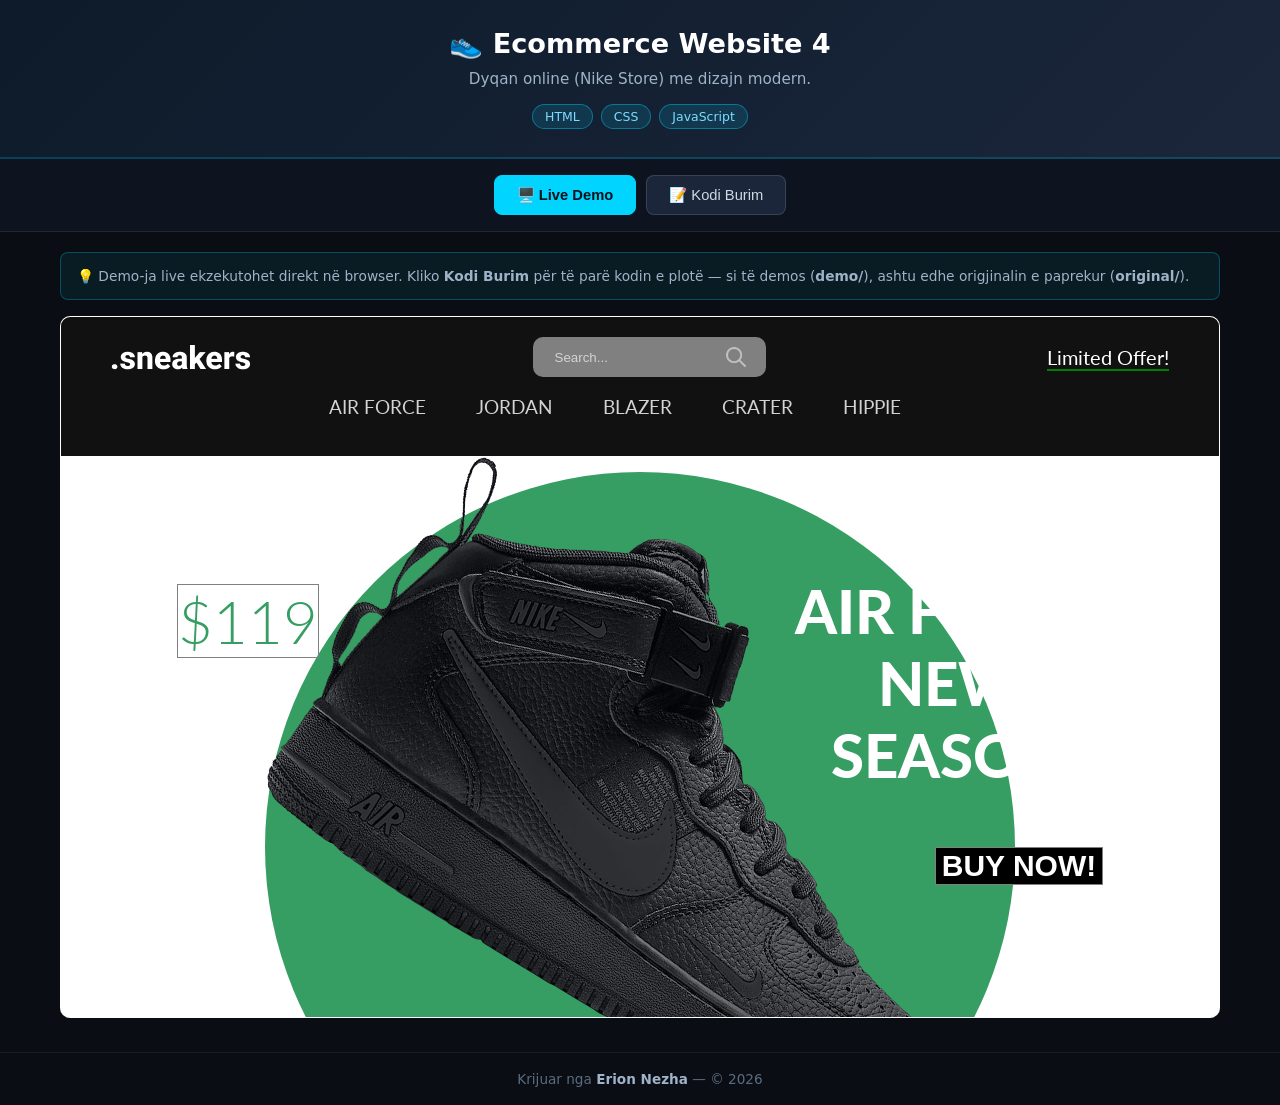
==== index.html @ 070c6742 "Publish web demo + source code" ====
<!-- Created by Erion Nezha — © 2026 All rights reserved -->
<!DOCTYPE html>
<html lang="sq">
<head>
<meta charset="UTF-8">
<meta name="viewport" content="width=device-width, initial-scale=1.0">
<title>Ecommerce Website 4 — Erion Nezha</title>
<style>
*{box-sizing:border-box;margin:0;padding:0}
body{background:#0a0e14;color:#e6e6e6;font-family:'Segoe UI',system-ui,sans-serif;min-height:100vh;display:flex;flex-direction:column}
header.top{background:linear-gradient(135deg,#0d1b2a,#1b263b);padding:28px 20px;text-align:center;border-bottom:2px solid #00d4ff33}
header.top h1{font-size:1.7rem;color:#fff;margin-bottom:8px}
header.top p{color:#9fb3c8;max-width:760px;margin:0 auto 12px;line-height:1.55;font-size:.95rem}
.badges{display:flex;gap:8px;justify-content:center;flex-wrap:wrap}
.badge{background:#00d4ff22;border:1px solid #00d4ff66;color:#7fdbff;padding:4px 12px;border-radius:20px;font-size:.78rem}
.tabs{display:flex;gap:10px;justify-content:center;padding:16px;background:#0d1420;border-bottom:1px solid #ffffff14}
.tabs button{background:#1b263b;color:#cfd8e3;border:1px solid #ffffff22;padding:10px 22px;border-radius:8px;cursor:pointer;font-size:.92rem;transition:.2s}
.tabs button.active,.tabs button:hover{background:#00d4ff;color:#04121a;border-color:#00d4ff;font-weight:600}
main{flex:1;padding:20px;max-width:1200px;width:100%;margin:0 auto}
.panel{display:none}
.panel.active{display:block}
iframe.demo{width:100%;height:78vh;border:1px solid #ffffff22;border-radius:10px;background:#fff}
.codewrap{display:flex;gap:0;border:1px solid #ffffff22;border-radius:10px;overflow:hidden;height:78vh;background:#0d1117}
.tree{width:250px;min-width:200px;background:#0d1420;border-right:1px solid #ffffff14;overflow-y:auto;padding:12px;font-size:.82rem}
.tree .tfile{padding:5px 8px;border-radius:5px;cursor:pointer;color:#9fb3c8;white-space:nowrap;overflow:hidden;text-overflow:ellipsis}
.tree .tfile:hover{background:#ffffff10;color:#fff}
.tree .tfile.active{background:#00d4ff26;color:#7fdbff}
.tree .tdir{color:#5c6b7f;font-weight:600;margin-top:8px;font-size:.75rem;text-transform:uppercase;letter-spacing:.5px}
.codeview{flex:1;overflow:auto;padding:0;position:relative}
.codeview pre{padding:16px;font-family:'Consolas','Fira Code',monospace;font-size:.82rem;line-height:1.6;color:#d6deeb;white-space:pre}
.codeview .lineno{color:#4a5568;user-select:none;margin-right:12px;display:inline-block;width:32px;text-align:right}
.cbar{display:flex;gap:8px;align-items:center;padding:10px 14px;background:#0d1420;border-bottom:1px solid #ffffff14;font-size:.82rem;color:#9fb3c8;overflow-x:auto}
footer{text-align:center;padding:18px;color:#5c6b7f;font-size:.85rem;border-top:1px solid #ffffff10;margin-top:10px}
footer strong{color:#9fb3c8}
.note{background:#00d4ff12;border:1px solid #00d4ff44;border-radius:8px;padding:12px 16px;margin-bottom:16px;font-size:.86rem;color:#9fb3c8;line-height:1.6}
.kw{color:#ff7edb}.st{color:#ffd75c}.cm{color:#5c6b7f;font-style:italic}.fn{color:#7fdbff}.nm{color:#f78c6c}
@media(max-width:860px){.codewrap{flex-direction:column}.tree{width:100%;max-height:150px;border-right:none;border-bottom:1px solid #ffffff14}}
</style>
</head>
<body>
<header class="top">
<h1>👟 Ecommerce Website 4</h1>
<p>Dyqan online (Nike Store) me dizajn modern.</p>
<div class="badges"><span class="badge">HTML</span><span class="badge">CSS</span><span class="badge">JavaScript</span></div>
</header>
<div class="tabs">
<button class="active" onclick="show('demo',this)">🖥️ Live Demo</button>
<button onclick="show('code',this)">📝 Kodi Burim</button>
</div>
<main>
<div class="note">💡 Demo-ja live ekzekutohet direkt në browser. Kliko <strong>Kodi Burim</strong> për të parë kodin e plotë — si të demos (<strong>demo/</strong>), ashtu edhe origjinalin e paprekur (<strong>original/</strong>).</div>
<div id="p-demo" class="panel active"><iframe class="demo" src="demo/site E-commerce/index.html" title="Live demo"></iframe></div>
<div id="p-code" class="panel"><div class="codewrap">
<aside class="tree" id="tree"></aside>
<div class="codeview"><div class="cbar" id="cbar"></div><div id="codebox"><pre></pre></div></div>
</div></div>
</main>
<footer>Krijuar nga <strong>Erion Nezha</strong> — © 2026</footer>
<script>
const TREE={"dirs":[{"name":"demo","dirs":[{"name":"site E-commerce","dirs":[{"name":"img","dirs":[],"files":["air.png","air2.png","blazer.png","blazer2.png","contact.png","crater.png","crater2.png","facebook.png","gift.png","hippie.png","hippie2.png","instagram.png","jordan.png","jordan2.png","master.png","return.png","search.png","shipping.png","sneakers.png","twitter.png","visa.png","whatsapp.png"]}],"files":["app.js","index.html","info.txt","style.css"]}],"files":[]},{"name":"original","dirs":[{"name":"site E-commerce","dirs":[{"name":"site E-commerce","dirs":[{"name":"img","dirs":[],"files":["air.png","air2.png","blazer.png","blazer2.png","contact.png","crater.png","crater2.png","facebook.png","gift.png","hippie.png","hippie2.png","instagram.png","jordan.png","jordan2.png","master.png","return.png","search.png","shipping.png","sneakers.png","twitter.png","visa.png","whatsapp.png"]}],"files":["app.js","index.html","info.txt","style.css"]}],"files":[]}],"files":[]}],"files":[]};
function show(id,btn){document.querySelectorAll('.panel').forEach(p=>p.classList.remove('active'));document.getElementById('p-'+id).classList.add('active');document.querySelectorAll('.tabs button').forEach(b=>b.classList.remove('active'));btn.classList.add('active');}
const BINRE=/\.(png|jpe?g|gif|svg|ico|exe|class|o|jar|dat|ogg|mp3|wav|ttf|woff2?|eot|pdf|zip|rar|db|sqlite)$/i;
function escAttr(s){return s.replace(/&/g,'&amp;').replace(/"/g,'&quot;').replace(/</g,'&lt;');}
function buildTree(){
  const t=document.getElementById('tree');let html='';
  const walk=(node,prefix)=>{node.dirs.forEach(d=>{html+='<div class="tdir">📁 '+escAttr(prefix+d.name)+'</div>';walk(d,prefix+d.name+'/');});node.files.forEach(f=>{html+='<div class="tfile" data-p="'+escAttr(prefix+f)+'">📄 '+escAttr(f)+'</div>';});};
  walk(TREE,'');t.innerHTML=html;
  t.querySelectorAll('.tfile').forEach(el=>el.onclick=()=>openFile(el.dataset.p,el));
  const first=t.querySelector('.tfile');if(first)openFile(first.dataset.p,first);
}
async function openFile(path,el){
  document.querySelectorAll('.tfile').forEach(e=>e.classList.remove('active'));el.classList.add('active');
  document.getElementById('cbar').textContent=path;
  const box=document.getElementById('codebox');
  if(BINRE.test(path)){box.innerHTML='<pre>📦 File binar — nuk shfaqet si tekst. (përmbajtja origjinale ruhet e paprekur)</pre>';return;}
  try{const r=await fetch(encodeURI(path));if(!r.ok)throw 0;const txt=await r.text();
    box.innerHTML='<pre>'+hl(txt)+'</pre>';
  }catch(e){box.innerHTML='<pre>Deshtoi leximi i file-it.</pre>';}
}
function hl(code){
  const esc=s=>s.replace(/&/g,'&amp;').replace(/</g,'&lt;').replace(/>/g,'&gt;');
  const tok=/(\/\/[^\n]*|\/\*[\s\S]*?\*\/|#[^\n]*|<!--[\s\S]*?-->)|("[^"\n]*"|'[^'\n]*')|\b(import|from|as|def|return|if|elif|else|for|while|in|not|and|or|class|try|except|finally|with|lambda|pass|break|continue|print|var|let|const|function|new|this|null|true|false|public|static|void|int|char|float|double|struct|include|=>)\b|\b(\d+(\.\d+)?)\b/g;
  let out='',last=0,m;
  while((m=tok.exec(code))!==null){
    out+=esc(code.slice(last,m.index));
    const cls=m[1]?'cm':m[2]?'st':m[3]?'kw':'nm';
    out+='<span class="'+cls+'">'+esc(m[0])+'</span>';
    last=m.index+m[0].length;
  }
  out+=esc(code.slice(last));
  return out.split('\n').map((l,i)=>'<span class="lineno">'+(i+1)+'</span>'+(l||' ')).join('\n');
}
buildTree();
</script>
</body>
</html>
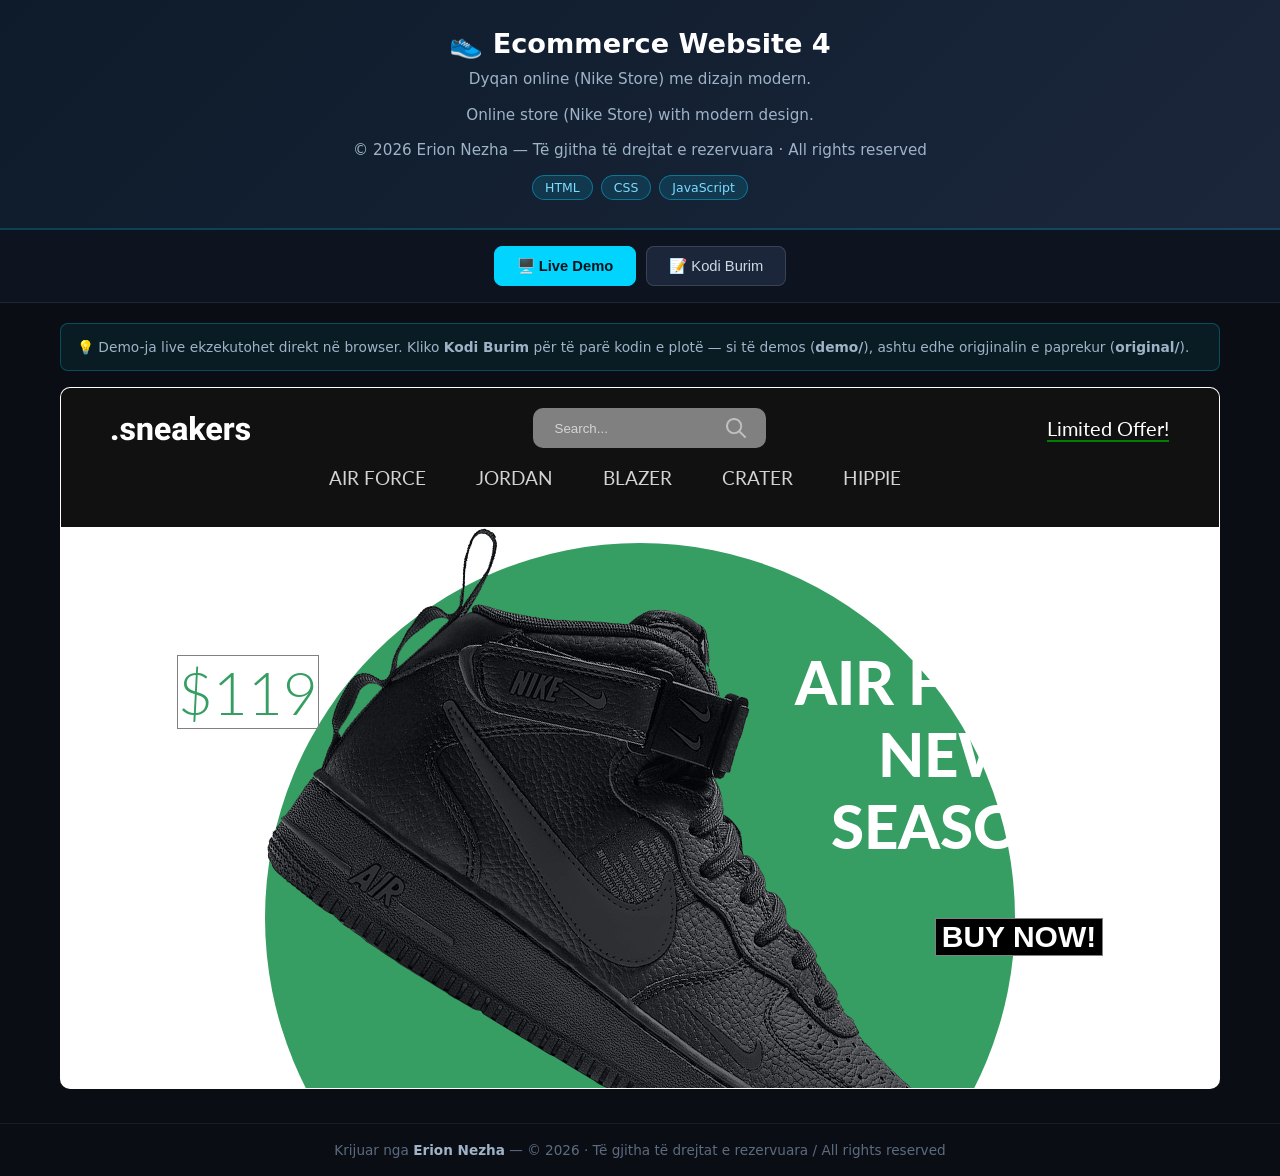
==== commit a0fe0cef: "Përshkrim bilingual SQ/EN + licenca © Erion Nezha" ====
--- a/index.html
+++ b/index.html
@@ -35,12 +35,14 @@
 .note{background:#00d4ff12;border:1px solid #00d4ff44;border-radius:8px;padding:12px 16px;margin-bottom:16px;font-size:.86rem;color:#9fb3c8;line-height:1.6}
 .kw{color:#ff7edb}.st{color:#ffd75c}.cm{color:#5c6b7f;font-style:italic}.fn{color:#7fdbff}.nm{color:#f78c6c}
 @media(max-width:860px){.codewrap{flex-direction:column}.tree{width:100%;max-height:150px;border-right:none;border-bottom:1px solid #ffffff14}}
-</style>
+.desc-en{color:#8fa3b8;font-size:.88rem;max-width:760px;margin:0 auto 12px;line-height:1.55}.license-line{color:#c9a227;font-size:.8rem;margin-top:10px}</style>
 </head>
 <body>
 <header class="top">
 <h1>👟 Ecommerce Website 4</h1>
-<p>Dyqan online (Nike Store) me dizajn modern.</p>
+<p class="desc-al">Dyqan online (Nike Store) me dizajn modern.</p>
+<p class="desc-en" lang="en">Online store (Nike Store) with modern design.</p>
+<p class="license-line">© 2026 Erion Nezha — Të gjitha të drejtat e rezervuara · All rights reserved</p>
 <div class="badges"><span class="badge">HTML</span><span class="badge">CSS</span><span class="badge">JavaScript</span></div>
 </header>
 <div class="tabs">
@@ -55,7 +57,7 @@
 <div class="codeview"><div class="cbar" id="cbar"></div><div id="codebox"><pre></pre></div></div>
 </div></div>
 </main>
-<footer>Krijuar nga <strong>Erion Nezha</strong> — © 2026</footer>
+<footer>Krijuar nga <strong>Erion Nezha</strong> — © 2026 · Të gjitha të drejtat e rezervuara / All rights reserved</footer>
 <script>
 const TREE={"dirs":[{"name":"demo","dirs":[{"name":"site E-commerce","dirs":[{"name":"img","dirs":[],"files":["air.png","air2.png","blazer.png","blazer2.png","contact.png","crater.png","crater2.png","facebook.png","gift.png","hippie.png","hippie2.png","instagram.png","jordan.png","jordan2.png","master.png","return.png","search.png","shipping.png","sneakers.png","twitter.png","visa.png","whatsapp.png"]}],"files":["app.js","index.html","info.txt","style.css"]}],"files":[]},{"name":"original","dirs":[{"name":"site E-commerce","dirs":[{"name":"site E-commerce","dirs":[{"name":"img","dirs":[],"files":["air.png","air2.png","blazer.png","blazer2.png","contact.png","crater.png","crater2.png","facebook.png","gift.png","hippie.png","hippie2.png","instagram.png","jordan.png","jordan2.png","master.png","return.png","search.png","shipping.png","sneakers.png","twitter.png","visa.png","whatsapp.png"]}],"files":["app.js","index.html","info.txt","style.css"]}],"files":[]}],"files":[]}],"files":[]};
 function show(id,btn){document.querySelectorAll('.panel').forEach(p=>p.classList.remove('active'));document.getElementById('p-'+id).classList.add('active');document.querySelectorAll('.tabs button').forEach(b=>b.classList.remove('active'));btn.classList.add('active');}
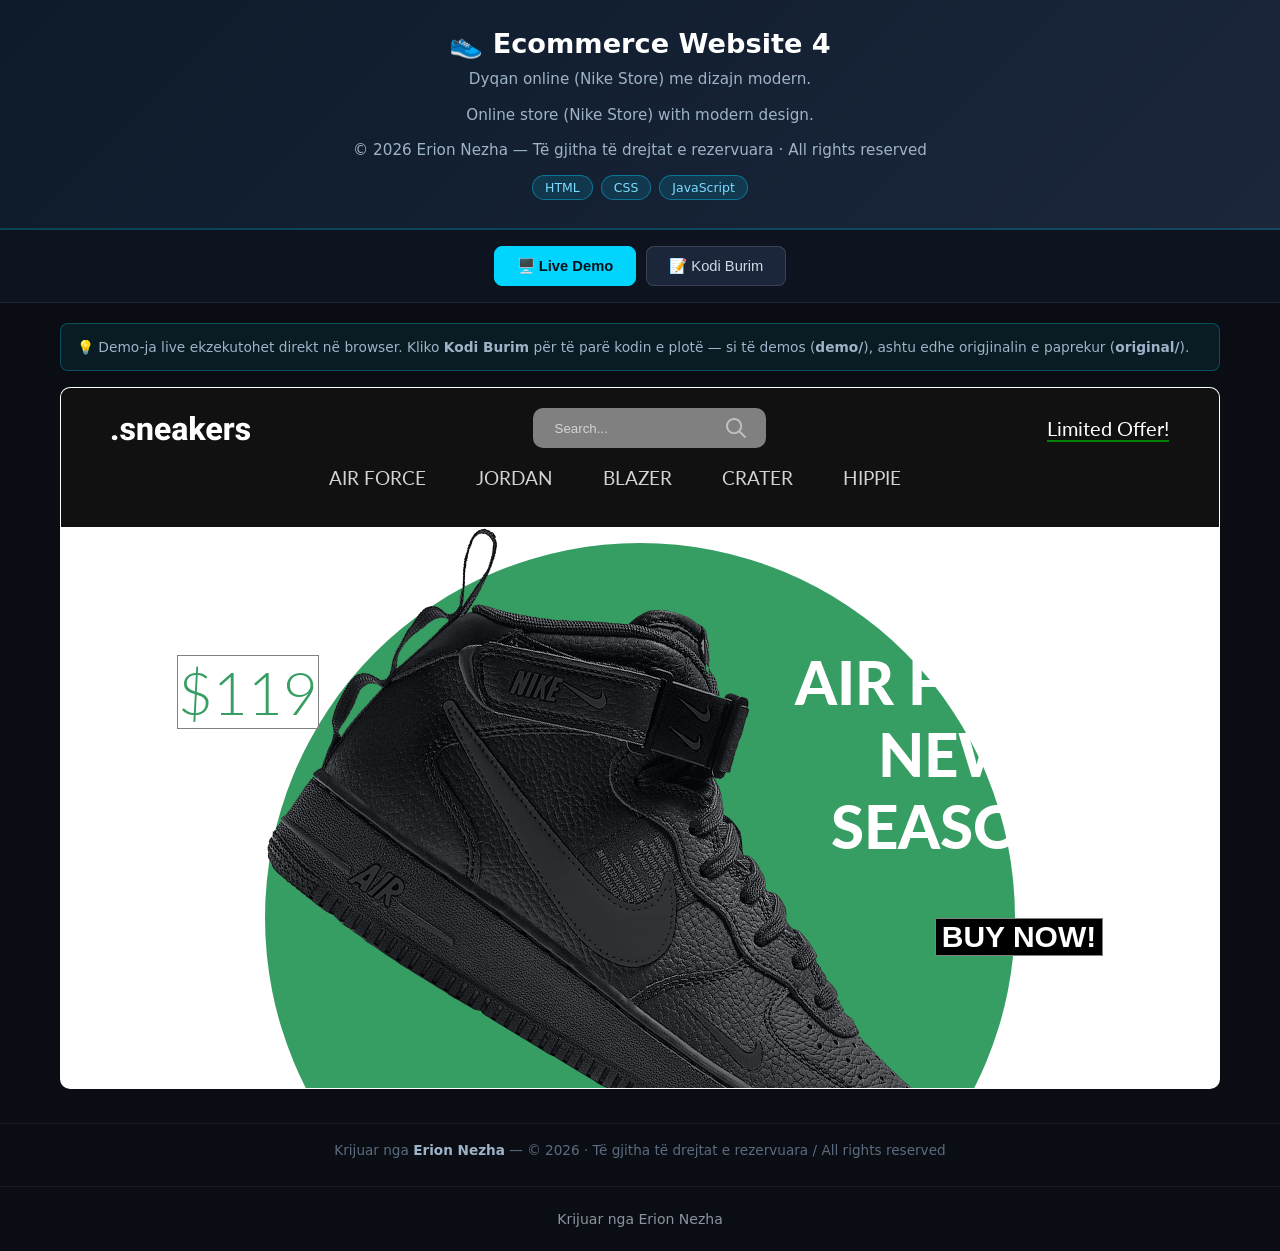
==== commit b5f4cb9e: "Shto panelin 'Kodi Burim' krahas demo-s live" ====
--- a/index.html
+++ b/index.html
@@ -94,5 +94,6 @@
 }
 buildTree();
 </script>
+<footer style="text-align:center;padding:24px 16px;color:#8b949e;font-family:system-ui,sans-serif;font-size:14px;">Krijuar nga Erion Nezha</footer>
 </body>
 </html>
